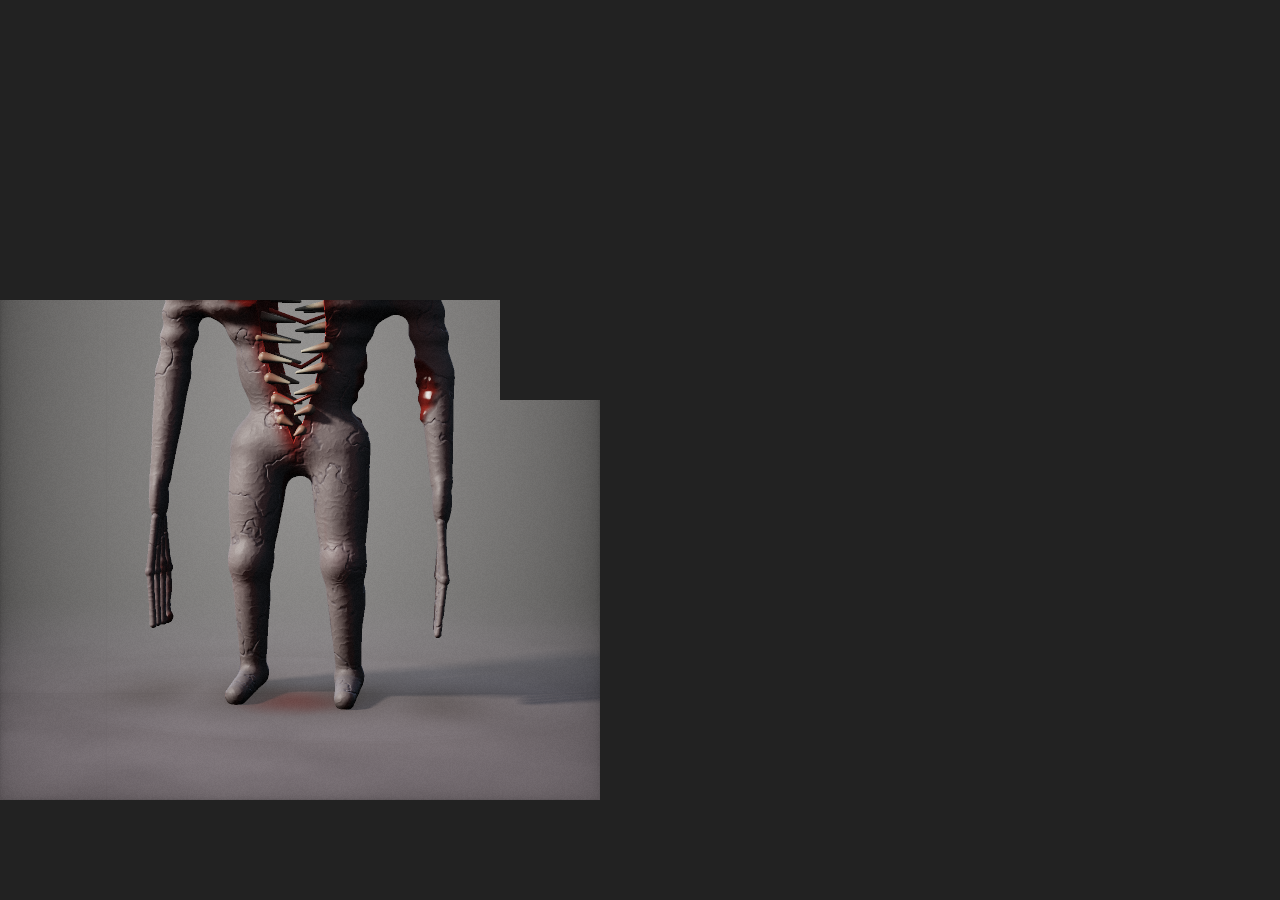
==== creatures/spalt/spalt_render.html @ 81515a53 "Add DER SPALT creature concept render Co-Authored-By: Claude Opus 5.5 <noreply@anthropic.com> Claude" ====
<!doctype html>
<html><head><meta charset="utf-8"><title>Spalt Render</title>
<style>html,body{margin:0;background:#222}canvas{display:block}</style></head>
<body><canvas id="c"></canvas>
<script id="fs" type="x-shader/x-fragment">
precision highp float;
uniform vec2 uRes;
uniform vec2 uOff;
uniform float uAA;

// ---------------- noise ----------------
float hash(vec3 p){ p=fract(p*0.3183099+0.1); p*=17.0; return fract(p.x*p.y*p.z*(p.x+p.y+p.z)); }
float noise(vec3 x){
  vec3 i=floor(x); vec3 f=fract(x); f=f*f*(3.0-2.0*f);
  return mix(mix(mix(hash(i),hash(i+vec3(1,0,0)),f.x),mix(hash(i+vec3(0,1,0)),hash(i+vec3(1,1,0)),f.x),f.y),
             mix(mix(hash(i+vec3(0,0,1)),hash(i+vec3(1,0,1)),f.x),mix(hash(i+vec3(0,1,1)),hash(i+vec3(1,1,1)),f.x),f.y),f.z);
}
float fbm(vec3 p){ float a=0.5,s=0.0; for(int i=0;i<5;i++){ s+=a*noise(p); p=p*2.03+vec3(1.7,9.2,3.1); a*=0.5;} return s; }

// ---------------- primitives ----------------
float smin(float a,float b,float k){ float h=clamp(0.5+0.5*(b-a)/k,0.0,1.0); return mix(b,a,h)-k*h*(1.0-h); }
float sdSph(vec3 p,vec3 c,float r){ return length(p-c)-r; }
float sdCap(vec3 p,vec3 a,vec3 b,float r){ vec3 pa=p-a,ba=b-a; float h=clamp(dot(pa,ba)/dot(ba,ba),0.0,1.0); return length(pa-ba*h)-r; }
float sdRC(vec3 p,vec3 a,vec3 b,float r1,float r2){
  vec3 ba=b-a; float l2=dot(ba,ba); float rr=r1-r2; float a2=l2-rr*rr; float il2=1.0/l2;
  vec3 pa=p-a; float y=dot(pa,ba); float z=y-l2;
  vec3 xv=pa*l2-ba*y; float x2=dot(xv,xv); float y2=y*y*l2; float z2=z*z*l2;
  float k=sign(rr)*rr*rr*x2;
  if(sign(z)*a2*z2>k) return sqrt(x2+z2)*il2-r2;
  if(sign(y)*a2*y2<k) return sqrt(x2+y2)*il2-r1;
  return (sqrt(x2*a2*il2)+y*rr)*il2-r1;
}
float sdEll(vec3 p,vec3 c,vec3 r){ p-=c; float k0=length(p/r); float k1=length(p/(r*r)); return k0*(k0-1.0)/k1; }

// ---------------- creature: DER SPALT ----------------
float gMat; float gFlay; float gCut;

float gapW(float y){
  float open=smoothstep(0.96,1.20,y);
  float b=0.13*smoothstep(1.0,1.62,y)*(1.0-0.72*smoothstep(1.95,2.40,y));
  return mix(-0.03,0.012+b,open);
}

float body(vec3 p){
  vec3 ps=vec3(abs(p.x),p.yz);
  float d=sdEll(p,vec3(0.0,2.31,0.06),vec3(0.175,0.24,0.19));                 // faceless head
  d=smin(d,sdRC(p,vec3(0.0,2.02,-0.03),vec3(0.0,2.20,0.03),0.10,0.085),0.06);   // neck
  d=smin(d,sdEll(p,vec3(0.0,1.78,0.0),vec3(0.46,0.27,0.23)),0.10);              // broad chest
  d=smin(d,sdSph(ps,vec3(0.45,1.88,-0.02),0.135),0.10);                          // shoulders
  d=smin(d,sdEll(p,vec3(0.0,1.98,-0.06),vec3(0.30,0.12,0.14)),0.10);            // trapezius
  d=smin(d,sdEll(p,vec3(0.0,1.45,-0.02),vec3(0.28,0.30,0.16)),0.12);             // sunken abdomen
  d=smin(d,sdEll(ps,vec3(0.21,1.76,0.13),vec3(0.18,0.12,0.10)),0.06);            // pecs
  d=smin(d,sdCap(ps,vec3(0.07,1.98,0.12),vec3(0.42,1.95,0.0),0.03),0.04);       // collarbones
  d=smin(d,sdEll(ps,vec3(0.47,1.80,0.0),vec3(0.12,0.16,0.12)),0.06);             // delts
  d=smin(d,sdEll(p,vec3(0.0,1.10,-0.02),vec3(0.27,0.16,0.16)),0.10);            // pelvis
  // legs
  d=smin(d,sdRC(ps,vec3(0.17,1.05,0.0),vec3(0.20,0.58,0.07),0.135,0.09),0.06);
  d=smin(d,sdRC(ps,vec3(0.20,0.58,0.07),vec3(0.21,0.10,-0.02),0.088,0.055),0.04);
  d=smin(d,sdSph(ps,vec3(0.20,0.60,0.11),0.07),0.04);                            // knee caps
  d=smin(d,sdEll(ps,vec3(0.21,0.42,-0.04),vec3(0.07,0.13,0.07)),0.05);           // calves
  d=smin(d,sdEll(ps,vec3(0.19,0.85,0.05),vec3(0.095,0.20,0.09)),0.05);            // quads
  d=smin(d,sdRC(ps,vec3(0.21,0.07,-0.05),vec3(0.23,0.035,0.22),0.06,0.045),0.04);
  // long arms hanging to the knees
  d=smin(d,sdRC(ps,vec3(0.49,1.86,-0.02),vec3(0.58,1.38,-0.05),0.09,0.066),0.05);
  d=smin(d,sdRC(ps,vec3(0.58,1.38,-0.05),vec3(0.61,0.94,0.04),0.078,0.048),0.03);
  d=smin(d,sdEll(ps,vec3(0.615,0.85,0.05),vec3(0.042,0.11,0.07)),0.03);
  for(int i=0;i<4;i++){ float fi=float(i)-1.5;
    vec3 a=vec3(0.615,0.76,0.05+fi*0.034);
    vec3 m=a+vec3(0.012*fi,-0.23,0.015*fi);
    vec3 b=m+vec3(-0.015-0.006*fi,-0.22,0.035);
    d=smin(d,sdCap(ps,a,m,0.019),0.006);
    d=smin(d,sdCap(ps,m,b,0.015),0.004);
    d=smin(d,sdSph(ps,m,0.022),0.006);
  }
  return d;
}

float teeth(vec3 p){
  if(abs(p.x)>0.24||p.y<1.0||p.y>2.6) return 1e3;
  float d=1e3;
  for(int i=0;i<15;i++){
    for(int s=0;s<2;s++){
      float sg=(s==0)?-1.0:1.0;
      float y=1.10+float(i)*0.088+(sg>0.0?0.044:0.0);
      float w=gapW(y);
      if(w<0.02) continue;
      float zf=0.07*(1.0-smoothstep(1.9,2.4,y))+0.05;
      float ln=0.75+0.25*fract(sin(float(i)*7.3+sg)*91.7);
      for(int r=0;r<2;r++){
        float z=(r==0)?zf:-zf*0.6;
        vec3 a=vec3(sg*(w+0.012),y,z);
        vec3 b=vec3(sg*(w-w*0.95*ln),y-0.02,z+0.015);
        d=min(d,sdRC(p,a,b,0.020,0.003));
      }
    }
  }
  return d;
}

float strands(vec3 p){
  if(abs(p.x)>0.2) return 1e3;
  float d=1e3;
  for(int i=0;i<5;i++){ float fi=float(i);
    float y=1.30+fi*0.19+0.03*sin(fi*5.0);
    float w=gapW(y)+0.01; float z=0.12-0.07*fi+0.03*sin(fi*3.0);
    vec3 a=vec3(-w,y,z), b=vec3(w,y+0.02*sin(fi*2.0),z), m=vec3(0.02*sin(fi),y-0.04-0.03*fract(fi*0.37),z);
    d=min(d,sdCap(p,a,m,0.005)); d=min(d,sdCap(p,m,b,0.005));
  }
  return d;
}

float map(vec3 p){
  float g=p.y;
  float bound=sdEll(p,vec3(0.0,1.3,0.0),vec3(0.95,1.4,0.5));
  if(bound>0.3){ gMat=4.0; return min(g,bound); }
  float dBody=body(p);
  if(dBody<0.05){
    float fl=smoothstep(0.58,0.64,fbm(p*2.2+vec3(3.0,1.0,0.0)));
    gFlay=fl;
    float skinD=0.008*fbm(p*5.0)+0.0008*abs(sin(p.y*60.0+fbm(p*6.0)*30.0));
    float veins=1.0-smoothstep(0.0,0.02,abs(fbm(p*4.0)-0.5));
    float ribs=smoothstep(0.10,0.22,abs(p.x))*smoothstep(1.40,1.52,p.y)*(1.0-smoothstep(1.66,1.74,p.y))*(0.5+0.5*sin(p.y*58.0));
    dBody+=skinD+0.0025*veins-0.010*ribs+fl*(0.004*sin(p.y*80.0+fbm(p*3.0)*10.0)-0.008);
  }
  float w=gapW(p.y);
  float cut=w-abs(p.x);
  if(cut>0.0) cut+=0.004*fbm(p*30.0);
  float dB=max(dBody,cut);
  gCut=(cut>dBody-0.004)?1.0:0.0;
  float dT=teeth(p);
  float dS=strands(p);
  float d=dB; gMat=gCut>0.5?3.0:1.0;
  if(dT<d){d=dT;gMat=2.0;}
  if(dS<d){d=dS;gMat=3.2;}
  if(g<d){d=g;gMat=4.0;}
  return d;
}

vec3 calcN(vec3 p){
  vec2 e=vec2(0.0012,0.0);
  return normalize(vec3(map(p+e.xyy)-map(p-e.xyy),map(p+e.yxy)-map(p-e.yxy),map(p+e.yyx)-map(p-e.yyx)));
}
float shadow(vec3 ro,vec3 rd,float k){
  float res=1.0,t=0.02;
  for(int i=0;i<64;i++){ float h=map(ro+rd*t); res=min(res,k*h/t); t+=clamp(h,0.015,0.25); if(res<0.002||t>6.0)break; }
  return clamp(res,0.0,1.0);
}
float ao(vec3 p,vec3 n){
  float o=0.0,s=1.0;
  for(int i=1;i<=6;i++){ float h=0.025*float(i*i); o+=(h-map(p+n*h))*s; s*=0.6; }
  return clamp(1.0-1.6*o,0.0,1.0);
}

vec3 bgCol(vec2 uv){
  float g=0.20-0.10*length(uv*vec2(1.1,0.55));
  return vec3(g*1.02,g,g*0.98);
}

vec3 render(vec2 frag){
  vec2 uv=(2.0*frag-uRes)/uRes.y;
  vec3 ro=vec3(1.15,1.40,5.9);
  vec3 ta=vec3(0.0,1.27,0.0);
  vec3 ww=normalize(ta-ro); vec3 uu=normalize(cross(ww,vec3(0,1,0))); vec3 vv=cross(uu,ww);
  vec3 rd=normalize(uv.x*uu+uv.y*vv+3.5*ww);

  float t=0.5; float m=-1.0;
  for(int i=0;i<260;i++){
    vec3 p=ro+rd*t; float h=map(p);
    if(abs(h)<0.0006*t){ m=gMat; break; }
    t+=h*0.75; if(t>14.0)break;
  }
  vec3 bg=bgCol(uv);
  if(m<0.0) return bg;
  vec3 p=ro+rd*t;
  map(p); m=gMat; float fl=gFlay;
  vec3 n=calcN(p);
  float occ=ao(p,n);

  vec3 L=normalize(vec3(-0.80,0.62,0.38));   // key: upper left front
  vec3 R=normalize(vec3(-0.3,0.4,-0.9));     // cold rim from behind
  vec3 H=normalize(L-rd);
  float dif=clamp(dot(n,L),0.0,1.0);
  float sh=shadow(p+n*0.004,L,10.0);
  float rim=pow(clamp(1.0+dot(n,rd),0.0,1.0),2.5)*clamp(dot(n,R)+0.3,0.0,1.0);
  float sky=0.5+0.5*n.y;

  vec3 alb; float spec=0.0; float rough=64.0; float sss=0.0;
  float gw=gapW(p.y); float edge=1.0-smoothstep(0.0,0.10,abs(p.x)-gw);
  if(p.y<1.0) edge=0.0;
  if(m<1.5){
    // pale blue-grey corpse skin, black veins, dried blood around the rift
    float mot=fbm(p*3.5);
    vec3 skin=mix(vec3(0.13,0.14,0.15),vec3(0.25,0.26,0.27),mot);
    float veins=1.0-smoothstep(0.0,0.02,abs(fbm(p*4.0)-0.5));
    skin=mix(skin,vec3(0.07,0.08,0.12),veins*0.35);
    skin=mix(skin,vec3(0.18,0.15,0.17),smoothstep(0.55,0.8,fbm(p*2.0+7.0))*0.6);
    float str=0.5+0.5*sin(p.y*80.0+fbm(p*3.0)*10.0);
    vec3 mus=mix(vec3(0.07,0.012,0.012),vec3(0.22,0.04,0.03),0.4*str+0.6*fbm(p*11.0));
    alb=mix(skin,mus,fl);
    // blood soaking the rift edges and dripping down the thighs
    float drip=smoothstep(0.60,0.80,noise(vec3(p.x*22.0,p.y*1.4,p.z*22.0)))*(1.0-smoothstep(0.0,0.22,abs(p.x)))*step(0.45,p.y)*(1.0-step(1.05,p.y));
    float bld=clamp(edge*0.9+drip+smoothstep(0.62,0.8,fbm(p*4.0))*edge,0.0,1.0);
    alb=mix(alb,vec3(0.13,0.012,0.01),bld);
    spec=mix(0.18,0.9,max(fl,bld)); rough=mix(24.0,90.0,max(fl,bld)); sss=0.25;
  } else if(m<2.5){
    float c=fbm(p*20.0);
    alb=mix(vec3(0.50,0.45,0.34),vec3(0.70,0.64,0.50),c);
    alb=mix(alb,vec3(0.25,0.04,0.03),smoothstep(0.08,0.0,abs(abs(p.x)-gw))*0.7); // bloody roots
    spec=0.5; rough=50.0;
  } else {
    // wet flesh of the rift walls & saliva strands
    float c=fbm(p*9.0);
    float rid=0.5+0.5*sin(p.y*120.0+fbm(p*6.0)*8.0);
    alb=mix(vec3(0.20,0.02,0.02),vec3(0.50,0.08,0.06),c*0.6+rid*0.4);
    spec=1.3; rough=120.0; sss=0.35;
    if(m>3.1){ alb=vec3(0.35,0.10,0.08); spec=1.6; }
  }
  if(m>3.9){
    alb=vec3(0.13)*(0.85+0.3*fbm(vec3(p.xz*3.0,0.0)));
    spec=0.05; rough=8.0;
    float bl=smoothstep(0.30,0.0,length(p.xz-vec2(0.0,0.12))-0.06*fbm(p*7.0));
    alb=mix(alb,vec3(0.10,0.015,0.012),clamp(bl,0.0,1.0)*0.9);
    if(bl>0.3){spec=0.7;rough=80.0;}
  }
  vec3 col=vec3(0.0);
  col+=alb*dif*sh*vec3(1.25,1.15,1.05);
  // wrap-around subsurface tint
  float wrap=clamp((dot(n,L)+0.45)/1.45,0.0,1.0);
  col+=alb*sss*wrap*vec3(1.2,0.25,0.15)*(0.4+0.6*sh);
  col+=alb*sky*occ*vec3(0.13,0.145,0.18);
  col+=alb*rim*occ*vec3(0.55,0.65,0.90)*2.2;
  float sp=pow(clamp(dot(n,H),0.0,1.0),rough)*spec*dif*sh;
  col+=sp*vec3(1.0,0.92,0.85)*(rough>60.0?2.2:0.8);
  col*=0.35+0.65*occ;

  float fog=1.0-exp(-0.012*t*t);
  if(m>3.9) col=mix(col,bg,smoothstep(4.0,9.0,t));
  return col;
}

void main(){
  vec2 fc=gl_FragCoord.xy+uOff;
  vec3 c=vec3(0.0);
  for(int j=0;j<2;j++)for(int i=0;i<2;i++){
    vec2 o=(vec2(float(i),float(j))-0.5)*0.5*uAA;
    c+=render(fc+o);
  }
  c*=0.25;
  // ACES tonemap + gamma
  c=(c*(2.51*c+0.03))/(c*(2.43*c+0.59)+0.14);
  c=pow(clamp(c,0.0,1.0),vec3(1.0/2.2));
  vec2 uv=fc/uRes; c*=0.55+0.45*pow(16.0*uv.x*uv.y*(1.0-uv.x)*(1.0-uv.y),0.2);
  c+=(hash(vec3(fc,1.0))-0.5)*0.025;
  gl_FragColor=vec4(c,1.0);
}
</script>
<script>
const W=+new URLSearchParams(location.search).get('w')||600;
const Hh=Math.round(W*4/3);
const cv=document.getElementById('c'); cv.width=W; cv.height=Hh;
const gl=cv.getContext('webgl',{preserveDrawingBuffer:true,antialias:false});
function sh(t,s){const o=gl.createShader(t);gl.shaderSource(o,s);gl.compileShader(o);if(!gl.getShaderParameter(o,gl.COMPILE_STATUS))throw new Error(gl.getShaderInfoLog(o));return o;}
const pr=gl.createProgram();
gl.attachShader(pr,sh(gl.VERTEX_SHADER,'attribute vec2 p;void main(){gl_Position=vec4(p,0,1);}'));
gl.attachShader(pr,sh(gl.FRAGMENT_SHADER,document.getElementById('fs').textContent));
gl.linkProgram(pr); if(!gl.getProgramParameter(pr,gl.LINK_STATUS))throw new Error(gl.getProgramInfoLog(pr));
gl.useProgram(pr);
const b=gl.createBuffer();gl.bindBuffer(gl.ARRAY_BUFFER,b);
gl.bufferData(gl.ARRAY_BUFFER,new Float32Array([-1,-1,1,-1,-1,1,1,1]),gl.STATIC_DRAW);
const loc=gl.getAttribLocation(pr,'p');gl.enableVertexAttribArray(loc);gl.vertexAttribPointer(loc,2,gl.FLOAT,false,0,0);
gl.uniform2f(gl.getUniformLocation(pr,'uRes'),W,Hh);
gl.uniform2f(gl.getUniformLocation(pr,'uOff'),0,0);
gl.uniform1f(gl.getUniformLocation(pr,'uAA'),1.0);
gl.enable(gl.SCISSOR_TEST);
const T=100; const tiles=[];
for(let y=0;y<Hh;y+=T)for(let x=0;x<W;x+=T)tiles.push([x,y]);
let k=0;
function step(){
  if(k>=tiles.length){window.DONE=true;return;}
  const [x,y]=tiles[k++]; gl.scissor(x,y,T,T); gl.drawArrays(gl.TRIANGLE_STRIP,0,4); gl.finish();
  setTimeout(step,0);
}
step();
</script></body></html>
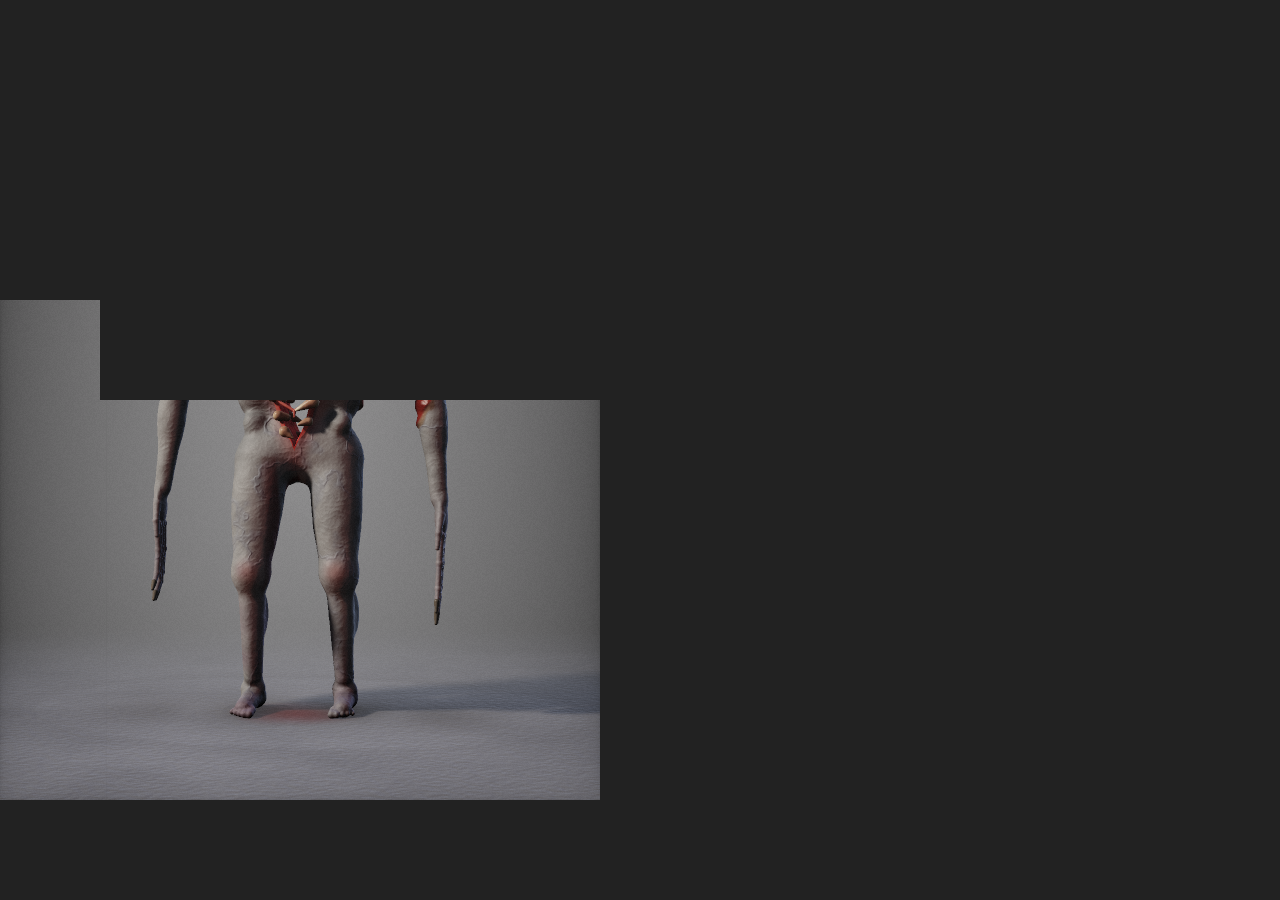
==== commit bbdf22a0: "Spalt: more realistic anatomy, pose and skin shading (v2) Co-Authored-By: Claude Opus 5.5 <noreply@a" ====
--- a/creatures/spalt/spalt_render.html
+++ b/creatures/spalt/spalt_render.html
@@ -32,104 +32,196 @@
 }
 float sdEll(vec3 p,vec3 c,vec3 r){ p-=c; float k0=length(p/r); float k1=length(p/(r*r)); return k0*(k0-1.0)/k1; }
 
+float smax(float a,float b,float k){ return -smin(-a,-b,k); }
+vec3 rotZ(vec3 p,float a){ float c=cos(a),s=sin(a); return vec3(c*p.x-s*p.y,s*p.x+c*p.y,p.z); }
+vec3 rotX(vec3 p,float a){ float c=cos(a),s=sin(a); return vec3(p.x,c*p.y-s*p.z,s*p.y+c*p.z); }
+vec3 rotY(vec3 p,float a){ float c=cos(a),s=sin(a); return vec3(c*p.x+s*p.z,p.y,-s*p.x+c*p.z); }
+
 // ---------------- creature: DER SPALT ----------------
-float gMat; float gFlay; float gCut;
+float gMat; float gFlay; vec3 gQ;
+
+vec3 pose(vec3 p){
+  // slight torso twist + head tilted to the side and forward
+  vec3 q=p;
+  q=rotY(q,0.10*smoothstep(1.0,2.0,q.y));
+  float k=smoothstep(1.95,2.18,q.y);
+  vec3 piv=vec3(0.0,2.0,0.0);
+  q=piv+rotX(rotZ(q-piv,0.20*k),-0.16*k);
+  return q;
+}
 
 float gapW(float y){
   float open=smoothstep(0.96,1.20,y);
-  float b=0.13*smoothstep(1.0,1.62,y)*(1.0-0.72*smoothstep(1.95,2.40,y));
+  float b=0.13*smoothstep(1.0,1.62,y)*(1.0-0.66*smoothstep(1.76,2.06,y));
   return mix(-0.03,0.012+b,open);
 }
 
-float body(vec3 p){
-  vec3 ps=vec3(abs(p.x),p.yz);
-  float d=sdEll(p,vec3(0.0,2.31,0.06),vec3(0.175,0.24,0.19));                 // faceless head
-  d=smin(d,sdRC(p,vec3(0.0,2.02,-0.03),vec3(0.0,2.20,0.03),0.10,0.085),0.06);   // neck
-  d=smin(d,sdEll(p,vec3(0.0,1.78,0.0),vec3(0.46,0.27,0.23)),0.10);              // broad chest
-  d=smin(d,sdSph(ps,vec3(0.45,1.88,-0.02),0.135),0.10);                          // shoulders
-  d=smin(d,sdEll(p,vec3(0.0,1.98,-0.06),vec3(0.30,0.12,0.14)),0.10);            // trapezius
-  d=smin(d,sdEll(p,vec3(0.0,1.45,-0.02),vec3(0.28,0.30,0.16)),0.12);             // sunken abdomen
-  d=smin(d,sdEll(ps,vec3(0.21,1.76,0.13),vec3(0.18,0.12,0.10)),0.06);            // pecs
-  d=smin(d,sdCap(ps,vec3(0.07,1.98,0.12),vec3(0.42,1.95,0.0),0.03),0.04);       // collarbones
-  d=smin(d,sdEll(ps,vec3(0.47,1.80,0.0),vec3(0.12,0.16,0.12)),0.06);             // delts
-  d=smin(d,sdEll(p,vec3(0.0,1.10,-0.02),vec3(0.27,0.16,0.16)),0.10);            // pelvis
-  // legs
-  d=smin(d,sdRC(ps,vec3(0.17,1.05,0.0),vec3(0.20,0.58,0.07),0.135,0.09),0.06);
-  d=smin(d,sdRC(ps,vec3(0.20,0.58,0.07),vec3(0.21,0.10,-0.02),0.088,0.055),0.04);
-  d=smin(d,sdSph(ps,vec3(0.20,0.60,0.11),0.07),0.04);                            // knee caps
-  d=smin(d,sdEll(ps,vec3(0.21,0.42,-0.04),vec3(0.07,0.13,0.07)),0.05);           // calves
-  d=smin(d,sdEll(ps,vec3(0.19,0.85,0.05),vec3(0.095,0.20,0.09)),0.05);            // quads
-  d=smin(d,sdRC(ps,vec3(0.21,0.07,-0.05),vec3(0.23,0.035,0.22),0.06,0.045),0.04);
-  // long arms hanging to the knees
-  d=smin(d,sdRC(ps,vec3(0.49,1.86,-0.02),vec3(0.58,1.38,-0.05),0.09,0.066),0.05);
-  d=smin(d,sdRC(ps,vec3(0.58,1.38,-0.05),vec3(0.61,0.94,0.04),0.078,0.048),0.03);
-  d=smin(d,sdEll(ps,vec3(0.615,0.85,0.05),vec3(0.042,0.11,0.07)),0.03);
-  for(int i=0;i<4;i++){ float fi=float(i)-1.5;
-    vec3 a=vec3(0.615,0.76,0.05+fi*0.034);
-    vec3 m=a+vec3(0.012*fi,-0.23,0.015*fi);
-    vec3 b=m+vec3(-0.015-0.006*fi,-0.22,0.035);
-    d=smin(d,sdCap(ps,a,m,0.019),0.006);
-    d=smin(d,sdCap(ps,m,b,0.015),0.004);
-    d=smin(d,sdSph(ps,m,0.022),0.006);
-  }
-  return d;
-}
-
-float teeth(vec3 p){
-  if(abs(p.x)>0.24||p.y<1.0||p.y>2.6) return 1e3;
+float head(vec3 q){
+  vec3 ps=vec3(abs(q.x),q.yz);
+  float d=sdEll(q,vec3(0.0,2.30,0.05),vec3(0.160,0.215,0.180));
+  d=smin(d,sdEll(q,vec3(0.0,2.37,-0.02),vec3(0.168,0.185,0.178)),0.05);       // cranium
+  d=smin(d,sdEll(q,vec3(0.0,2.15,0.08),vec3(0.095,0.075,0.085)),0.06);        // narrow jaw
+  d=smin(d,sdEll(ps,vec3(0.115,2.25,0.13),vec3(0.045,0.028,0.04)),0.03);      // cheekbones
+  d=smin(d,sdEll(ps,vec3(0.095,2.36,0.20),vec3(0.06,0.022,0.03)),0.03);       // brow
+  d=smax(d,-sdSph(ps,vec3(0.10,2.31,0.235),0.045),0.025);                      // skinned-over sockets
+  d=smax(d,-sdEll(ps,vec3(0.16,2.33,0.06),vec3(0.03,0.05,0.05)),0.03);        // temples
+  // neck
+  d=smin(d,sdRC(q,vec3(0.0,1.97,-0.03),vec3(0.0,2.17,0.02),0.125,0.105),0.05);
+  d=smin(d,sdCap(ps,vec3(0.075,2.19,0.02),vec3(0.025,1.99,0.11),0.022),0.025); // SCM
+  return d;
+}
+
+float torso(vec3 q){
+  vec3 ps=vec3(abs(q.x),q.yz);
+  float d=sdEll(q,vec3(0.0,1.74,0.0),vec3(0.36,0.30,0.20));                    // ribcage
+  d=smin(d,sdEll(q,vec3(0.0,1.98,-0.07),vec3(0.28,0.10,0.12)),0.08);          // trapezius
+  d=smin(d,sdEll(ps,vec3(0.17,1.80,0.12),vec3(0.15,0.095,0.075)),0.05);       // pecs
+  d=smin(d,sdEll(ps,vec3(0.26,1.62,-0.05),vec3(0.10,0.20,0.10)),0.06);        // lats
+  d=smin(d,sdEll(ps,vec3(0.19,1.82,-0.16),vec3(0.12,0.12,0.045)),0.04);       // scapulae
+  d=smin(d,sdEll(ps,vec3(0.44,1.84,0.0),vec3(0.105,0.125,0.105)),0.05);       // delts
+  d=smin(d,sdSph(ps,vec3(0.42,1.92,0.0),0.055),0.04);                          // acromion
+  d=smin(d,sdCap(ps,vec3(0.04,1.97,0.11),vec3(0.40,1.94,0.02),0.022),0.03);   // collarbones
+  d=smin(d,sdEll(q,vec3(0.0,1.43,0.0),vec3(0.22,0.25,0.14)),0.10);            // sunken belly
+  d=smin(d,sdEll(ps,vec3(0.19,1.36,0.0),vec3(0.085,0.14,0.11)),0.06);         // obliques
+  d=smin(d,sdEll(q,vec3(0.0,1.10,-0.02),vec3(0.24,0.15,0.15)),0.09);          // pelvis
+  d=smin(d,sdSph(ps,vec3(0.185,1.20,0.07),0.045),0.04);                        // iliac crest
+  d=smin(d,sdEll(ps,vec3(0.11,1.05,-0.10),vec3(0.115,0.12,0.10)),0.05);       // glutes
+  return d;
+}
+
+float legs(vec3 q){
+  float sd=q.x>0.0?1.0:-1.0;
+  vec3 ps=vec3(abs(q.x),q.yz);
+  if(sd<0.0) ps.z-=0.05;                                                      // contrapposto
+  float d=sdRC(ps,vec3(0.15,1.04,0.0),vec3(0.18,0.58,0.10),0.12,0.075);
+  d=smin(d,sdEll(ps,vec3(0.17,0.84,0.06),vec3(0.085,0.20,0.085)),0.05);       // quads
+  d=smin(d,sdEll(ps,vec3(0.17,0.86,-0.04),vec3(0.08,0.18,0.07)),0.05);        // hamstrings
+  d=smin(d,sdSph(ps,vec3(0.18,0.58,0.09),0.068),0.04);                         // knee joint
+  d=smin(d,sdEll(ps,vec3(0.18,0.60,0.15),vec3(0.045,0.05,0.03)),0.02);        // kneecap
+  d=smin(d,sdRC(ps,vec3(0.18,0.58,0.08),vec3(0.19,0.10,0.0),0.062,0.038),0.04);
+  d=smin(d,sdEll(ps,vec3(0.19,0.40,-0.03),vec3(0.058,0.13,0.062)),0.04);      // calf
+  d=smin(d,sdCap(ps,vec3(0.18,0.54,0.09),vec3(0.19,0.14,0.035),0.02),0.02);   // tibia ridge
+  d=smin(d,sdSph(ps,vec3(0.215,0.09,0.0),0.027),0.02);                         // ankle bones
+  d=smin(d,sdSph(ps,vec3(0.165,0.095,0.0),0.025),0.02);
+  d=smin(d,sdSph(ps,vec3(0.19,0.045,-0.045),0.045),0.03);                      // heel
+  d=smin(d,sdRC(ps,vec3(0.19,0.06,-0.02),vec3(0.20,0.03,0.15),0.045,0.035),0.03);
+  for(int i=0;i<5;i++){ float fi=float(i);
+    vec3 t0=vec3(0.165+fi*0.017,0.026,0.15-abs(fi-1.0)*0.008);
+    d=smin(d,sdCap(ps,t0,t0+vec3(0.003*fi,-0.008,0.055-fi*0.007),0.016-fi*0.0015),0.01);
+  }
+  return d;
+}
+
+float arms(vec3 q, out float nails){
+  float sd=q.x>0.0?1.0:-1.0;
+  vec3 ps=vec3(abs(q.x),q.yz);
+  if(sd>0.0) ps+=vec3(0.0,0.04,-0.01);                                         // dropped shoulder
+  float d=sdRC(ps,vec3(0.47,1.84,-0.01),vec3(0.55,1.38,-0.05),0.07,0.05);
+  d=smin(d,sdEll(ps,vec3(0.52,1.60,0.02),vec3(0.055,0.13,0.055)),0.04);       // biceps
+  d=smin(d,sdEll(ps,vec3(0.53,1.62,-0.06),vec3(0.055,0.15,0.05)),0.04);       // triceps
+  d=smin(d,sdSph(ps,vec3(0.555,1.37,-0.08),0.033),0.03);                       // elbow
+  d=smin(d,sdRC(ps,vec3(0.55,1.37,-0.04),vec3(0.59,0.93,0.03),0.060,0.036),0.04);
+  d=smin(d,sdEll(ps,vec3(0.57,1.24,0.0),vec3(0.05,0.12,0.048)),0.04);         // forearm mass
+  d=smin(d,sdSph(ps,vec3(0.60,0.93,0.0),0.024),0.02);                          // wrist bone
+  d=smin(d,sdEll(ps,vec3(0.60,0.85,0.04),vec3(0.028,0.085,0.058)),0.03);      // palm
+  nails=1e3;
+  float curl=sd<0.0?0.55:0.15;
+  for(int i=0;i<4;i++){ float fi=float(i);
+    vec3 a=vec3(0.60,0.775,0.0+fi*0.027);
+    float ln=(i==0||i==3)?0.85:1.0;
+    vec3 dir=normalize(vec3(-0.05,-1.0,0.05));
+    vec3 m1=a+dir*0.13*ln;
+    vec3 dir2=normalize(dir+vec3(0.0,0.0,curl*0.6));
+    vec3 m2=m1+dir2*0.12*ln;
+    vec3 dir3=normalize(dir2+vec3(0.0,curl*0.4,curl));
+    vec3 tp=m2+dir3*0.085*ln;
+    d=smin(d,sdSph(ps,a,0.018),0.008);                                         // knuckle
+    d=smin(d,sdRC(ps,a,m1,0.016,0.0135),0.006);
+    d=smin(d,sdSph(ps,m1,0.016),0.005);
+    d=smin(d,sdRC(ps,m1,m2,0.0135,0.012),0.005);
+    d=smin(d,sdSph(ps,m2,0.0135),0.004);
+    d=smin(d,sdRC(ps,m2,tp,0.012,0.009),0.004);
+    nails=min(nails,sdRC(ps,tp-dir3*0.02+vec3(0.0,0.0,0.004),tp+dir3*0.022,0.009,0.004));
+  }
+  vec3 t0=vec3(0.60,0.86,0.09), t1=vec3(0.595,0.79,0.12), t2=vec3(0.59,0.73,0.125);
+  d=smin(d,sdRC(ps,t0,t1,0.017,0.014),0.01);
+  d=smin(d,sdRC(ps,t1,t2,0.014,0.011),0.005);
+  return d;
+}
+
+float teeth(vec3 q){
+  if(abs(q.x)>0.24||q.y<1.0||q.y>2.47) return 1e3;
   float d=1e3;
-  for(int i=0;i<15;i++){
+  for(int i=0;i<17;i++){
     for(int s=0;s<2;s++){
       float sg=(s==0)?-1.0:1.0;
-      float y=1.10+float(i)*0.088+(sg>0.0?0.044:0.0);
+      float fi=float(i)+(sg>0.0?0.5:0.0);
+      float y=1.08+fi*0.080;
       float w=gapW(y);
       if(w<0.02) continue;
-      float zf=0.07*(1.0-smoothstep(1.9,2.4,y))+0.05;
-      float ln=0.75+0.25*fract(sin(float(i)*7.3+sg)*91.7);
+      if(abs(q.y-y)>0.12) continue;
+      float zf=0.075*(1.0-smoothstep(1.9,2.4,y))+0.045;
       for(int r=0;r<2;r++){
-        float z=(r==0)?zf:-zf*0.6;
-        vec3 a=vec3(sg*(w+0.012),y,z);
-        vec3 b=vec3(sg*(w-w*0.95*ln),y-0.02,z+0.015);
-        d=min(d,sdRC(p,a,b,0.020,0.003));
+        float h1=fract(sin(fi*7.31+sg*3.7+float(r)*1.9)*917.7);
+        float h2=fract(sin(fi*3.17+sg*1.3+float(r)*5.1)*331.3);
+        float z=(r==0)?zf:-zf*0.55;
+        float ln=(h1<0.18)?0.35:(0.55+0.45*h2);                                // some broken
+        float rad=0.016+0.008*h2;
+        vec3 a=vec3(sg*(w+0.014),y+(h1-0.5)*0.02,z+(h2-0.5)*0.02);
+        vec3 b=vec3(sg*(w-w*0.95*ln),y-0.03*(h2-0.3)-0.015,z+(h1-0.5)*0.05);
+        d=min(d,sdRC(q,a,b,rad,(h1<0.18)?rad*0.7:0.0025));
       }
     }
   }
   return d;
 }
 
-float strands(vec3 p){
-  if(abs(p.x)>0.2) return 1e3;
+float strands(vec3 q){
+  if(abs(q.x)>0.2) return 1e3;
   float d=1e3;
-  for(int i=0;i<5;i++){ float fi=float(i);
+  for(int i=0;i<4;i++){ float fi=float(i);
     float y=1.30+fi*0.19+0.03*sin(fi*5.0);
-    float w=gapW(y)+0.01; float z=0.12-0.07*fi+0.03*sin(fi*3.0);
-    vec3 a=vec3(-w,y,z), b=vec3(w,y+0.02*sin(fi*2.0),z), m=vec3(0.02*sin(fi),y-0.04-0.03*fract(fi*0.37),z);
-    d=min(d,sdCap(p,a,m,0.005)); d=min(d,sdCap(p,m,b,0.005));
+    float w=gapW(y)+0.01; float z=0.12-0.055*fi+0.03*sin(fi*3.0);
+    vec3 a=vec3(-w,y,z), b=vec3(w,y+0.02*sin(fi*2.0),z),
+         m=vec3(0.02*sin(fi),y-0.05-0.04*fract(fi*0.37),z);
+    float r=0.0035+0.002*fract(fi*0.71);
+    d=min(d,sdCap(q,a,m,r)); d=min(d,sdCap(q,m,b,r));
+    d=min(d,sdRC(q,m,m+vec3(0.0,-0.025-0.03*fract(fi*0.53),0.0),r*1.3,0.001)); // drip
   }
   return d;
 }
 
 float map(vec3 p){
   float g=p.y;
-  float bound=sdEll(p,vec3(0.0,1.3,0.0),vec3(0.95,1.4,0.5));
+  float bound=sdEll(p,vec3(0.0,1.3,0.0),vec3(0.95,1.45,0.55));
   if(bound>0.3){ gMat=4.0; return min(g,bound); }
-  float dBody=body(p);
+  vec3 q=pose(p); gQ=q;
+  float dBody=torso(q);
+  if(q.y>1.9) dBody=smin(dBody,head(q),0.05);
+  if(q.y<1.25) dBody=smin(dBody,legs(q),0.06);
+  float dNail=1e3;
+  if(abs(q.x)>0.30) dBody=smin(dBody,arms(q,dNail),0.05);
+  float w=gapW(q.y);
+  float rim=smoothstep(0.035,0.0,abs(abs(q.x)-w))*smoothstep(1.05,1.25,q.y);
   if(dBody<0.05){
-    float fl=smoothstep(0.58,0.64,fbm(p*2.2+vec3(3.0,1.0,0.0)));
+    float fl=smoothstep(0.60,0.66,fbm(q*2.2+vec3(3.0,1.0,0.0)));
     gFlay=fl;
-    float skinD=0.008*fbm(p*5.0)+0.0008*abs(sin(p.y*60.0+fbm(p*6.0)*30.0));
-    float veins=1.0-smoothstep(0.0,0.02,abs(fbm(p*4.0)-0.5));
-    float ribs=smoothstep(0.10,0.22,abs(p.x))*smoothstep(1.40,1.52,p.y)*(1.0-smoothstep(1.66,1.74,p.y))*(0.5+0.5*sin(p.y*58.0));
-    dBody+=skinD+0.0025*veins-0.010*ribs+fl*(0.004*sin(p.y*80.0+fbm(p*3.0)*10.0)-0.008);
-  }
-  float w=gapW(p.y);
-  float cut=w-abs(p.x);
-  if(cut>0.0) cut+=0.004*fbm(p*30.0);
+    float skinD=0.006*fbm(q*5.0)+0.0006*abs(sin(q.y*70.0+fbm(q*6.0)*30.0));
+    float veins=1.0-smoothstep(0.0,0.018,abs(fbm(q*4.0)-0.5));
+    float ax=abs(q.x);
+    float ribs=smoothstep(0.12,0.22,ax)*(1.0-smoothstep(0.36,0.40,ax))*smoothstep(1.46,1.54,q.y)*(1.0-smoothstep(1.70,1.76,q.y))
+               *smoothstep(-0.08,0.04,q.z)*(0.5+0.5*sin(q.y*52.0-ax*9.0));
+    dBody+=skinD-0.0012*veins-0.011*ribs+fl*(0.004*sin(q.y*80.0+fbm(q*3.0)*10.0)-0.008);
+    dBody-=0.012*rim;                                                          // swollen lips of the rift
+  }
+  float cut=w-abs(q.x);
+  if(cut>-0.01) cut+=0.004*fbm(q*30.0);
   float dB=max(dBody,cut);
-  gCut=(cut>dBody-0.004)?1.0:0.0;
-  float dT=teeth(p);
-  float dS=strands(p);
-  float d=dB; gMat=gCut>0.5?3.0:1.0;
+  float isCut=(cut>dBody-0.004)?1.0:0.0;
+  float dT=teeth(q);
+  float dS=strands(q);
+  float d=dB; gMat=isCut>0.5?3.0:(rim>0.35?3.5:1.0);
+  if(dNail<d){d=dNail;gMat=2.6;}
   if(dT<d){d=dT;gMat=2.0;}
   if(dS<d){d=dS;gMat=3.2;}
   if(g<d){d=g;gMat=4.0;}
@@ -137,103 +229,136 @@
 }
 
 vec3 calcN(vec3 p){
-  vec2 e=vec2(0.0012,0.0);
+  vec2 e=vec2(0.0009,0.0);
   return normalize(vec3(map(p+e.xyy)-map(p-e.xyy),map(p+e.yxy)-map(p-e.yxy),map(p+e.yyx)-map(p-e.yyx)));
 }
 float shadow(vec3 ro,vec3 rd,float k){
-  float res=1.0,t=0.02;
-  for(int i=0;i<64;i++){ float h=map(ro+rd*t); res=min(res,k*h/t); t+=clamp(h,0.015,0.25); if(res<0.002||t>6.0)break; }
-  return clamp(res,0.0,1.0);
+  float res=1.0,t=0.015;
+  for(int i=0;i<80;i++){ float h=map(ro+rd*t); res=min(res,k*h/t); t+=clamp(h,0.008,0.2); if(res<0.002||t>6.0)break; }
+  res=clamp(res,0.0,1.0); return res*res*(3.0-2.0*res);
 }
 float ao(vec3 p,vec3 n){
   float o=0.0,s=1.0;
-  for(int i=1;i<=6;i++){ float h=0.025*float(i*i); o+=(h-map(p+n*h))*s; s*=0.6; }
-  return clamp(1.0-1.6*o,0.0,1.0);
+  for(int i=1;i<=6;i++){ float h=0.02*float(i*i); o+=(h-map(p+n*h))*s; s*=0.62; }
+  return clamp(1.0-1.7*o,0.0,1.0);
+}
+vec3 bump(vec3 p,vec3 n,float f,float amt){
+  float e=0.5/f;
+  vec3 g=vec3(noise((p+vec3(e,0,0))*f)-noise((p-vec3(e,0,0))*f),
+              noise((p+vec3(0,e,0))*f)-noise((p-vec3(0,e,0))*f),
+              noise((p+vec3(0,0,e))*f)-noise((p-vec3(0,0,e))*f));
+  g-=n*dot(g,n);
+  return normalize(n-amt*g);
 }
 
 vec3 bgCol(vec2 uv){
-  float g=0.20-0.10*length(uv*vec2(1.1,0.55));
-  return vec3(g*1.02,g,g*0.98);
+  float g=0.19-0.10*length(uv*vec2(1.1,0.55));
+  return vec3(g*1.0,g*0.99,g*1.0);
 }
 
 vec3 render(vec2 frag){
   vec2 uv=(2.0*frag-uRes)/uRes.y;
-  vec3 ro=vec3(1.15,1.40,5.9);
-  vec3 ta=vec3(0.0,1.27,0.0);
+  vec3 ro=vec3(1.05,1.05,5.75);
+  vec3 ta=vec3(0.0,1.30,0.0);
   vec3 ww=normalize(ta-ro); vec3 uu=normalize(cross(ww,vec3(0,1,0))); vec3 vv=cross(uu,ww);
-  vec3 rd=normalize(uv.x*uu+uv.y*vv+3.5*ww);
+  vec3 rd=normalize(uv.x*uu+uv.y*vv+3.45*ww);
 
   float t=0.5; float m=-1.0;
-  for(int i=0;i<260;i++){
+  for(int i=0;i<300;i++){
     vec3 p=ro+rd*t; float h=map(p);
-    if(abs(h)<0.0006*t){ m=gMat; break; }
-    t+=h*0.75; if(t>14.0)break;
+    if(abs(h)<0.0005*t){ m=gMat; break; }
+    t+=h*0.7; if(t>14.0)break;
   }
   vec3 bg=bgCol(uv);
   if(m<0.0) return bg;
   vec3 p=ro+rd*t;
-  map(p); m=gMat; float fl=gFlay;
+  map(p); m=gMat; float fl=gFlay; vec3 q=gQ;
   vec3 n=calcN(p);
   float occ=ao(p,n);
 
-  vec3 L=normalize(vec3(-0.80,0.62,0.38));   // key: upper left front
-  vec3 R=normalize(vec3(-0.3,0.4,-0.9));     // cold rim from behind
-  vec3 H=normalize(L-rd);
-  float dif=clamp(dot(n,L),0.0,1.0);
-  float sh=shadow(p+n*0.004,L,10.0);
-  float rim=pow(clamp(1.0+dot(n,rd),0.0,1.0),2.5)*clamp(dot(n,R)+0.3,0.0,1.0);
-  float sky=0.5+0.5*n.y;
-
-  vec3 alb; float spec=0.0; float rough=64.0; float sss=0.0;
-  float gw=gapW(p.y); float edge=1.0-smoothstep(0.0,0.10,abs(p.x)-gw);
-  if(p.y<1.0) edge=0.0;
+  vec3 alb; float spec=0.04; float gloss=40.0; float sss=0.0;
+  float gw=gapW(q.y); float edge=1.0-smoothstep(0.0,0.09,abs(q.x)-gw);
+  if(q.y<1.0) edge=0.0;
   if(m<1.5){
-    // pale blue-grey corpse skin, black veins, dried blood around the rift
-    float mot=fbm(p*3.5);
-    vec3 skin=mix(vec3(0.13,0.14,0.15),vec3(0.25,0.26,0.27),mot);
-    float veins=1.0-smoothstep(0.0,0.02,abs(fbm(p*4.0)-0.5));
-    skin=mix(skin,vec3(0.07,0.08,0.12),veins*0.35);
-    skin=mix(skin,vec3(0.18,0.15,0.17),smoothstep(0.55,0.8,fbm(p*2.0+7.0))*0.6);
-    float str=0.5+0.5*sin(p.y*80.0+fbm(p*3.0)*10.0);
-    vec3 mus=mix(vec3(0.07,0.012,0.012),vec3(0.22,0.04,0.03),0.4*str+0.6*fbm(p*11.0));
+    n=bump(p,n,140.0,0.10);                                                    // pores
+    n=bump(p,n,35.0,0.12);                                                     // fine wrinkles
+    float mot=fbm(q*3.5);
+    vec3 skin=mix(vec3(0.145,0.150,0.155),vec3(0.285,0.285,0.28),mot);         // pale, slightly yellow-grey
+    float veins=1.0-smoothstep(0.0,0.045,abs(fbm(q*4.0)-0.5));
+    skin=mix(skin,vec3(0.12,0.14,0.20),veins*0.22);
+    // livor mortis: purple pooling in lower legs and hands
+    float livor=(1.0-smoothstep(0.15,0.75,q.y))*smoothstep(0.35,0.7,fbm(q*3.0+4.0));
+    livor+=smoothstep(1.0,0.75,q.y)*step(0.5,abs(q.x))*0.4;
+    skin=mix(skin,vec3(0.16,0.10,0.14),clamp(livor,0.0,1.0)*0.6);
+    // redness at joints / knuckles
+    float jnt=smoothstep(0.08,0.0,length(vec2(abs(q.x)-0.18,q.y-0.59)))+smoothstep(0.05,0.0,length(vec2(abs(q.x)-0.555,q.y-1.37)));
+    skin=mix(skin,vec3(0.26,0.12,0.11),clamp(jnt,0.0,1.0)*0.5);
+    // grime
+    skin*=0.80+0.25*fbm(q*22.0);
+    float str=0.5+0.5*sin(q.y*80.0+fbm(q*3.0)*10.0);
+    vec3 mus=mix(vec3(0.06,0.010,0.010),vec3(0.22,0.04,0.03),0.4*str+0.6*fbm(q*11.0));
+    float tear=smoothstep(0.0,0.3,fl)*(1.0-smoothstep(0.55,1.0,fl));
     alb=mix(skin,mus,fl);
-    // blood soaking the rift edges and dripping down the thighs
-    float drip=smoothstep(0.60,0.80,noise(vec3(p.x*22.0,p.y*1.4,p.z*22.0)))*(1.0-smoothstep(0.0,0.22,abs(p.x)))*step(0.45,p.y)*(1.0-step(1.05,p.y));
-    float bld=clamp(edge*0.9+drip+smoothstep(0.62,0.8,fbm(p*4.0))*edge,0.0,1.0);
-    alb=mix(alb,vec3(0.13,0.012,0.01),bld);
-    spec=mix(0.18,0.9,max(fl,bld)); rough=mix(24.0,90.0,max(fl,bld)); sss=0.25;
-  } else if(m<2.5){
-    float c=fbm(p*20.0);
-    alb=mix(vec3(0.50,0.45,0.34),vec3(0.70,0.64,0.50),c);
-    alb=mix(alb,vec3(0.25,0.04,0.03),smoothstep(0.08,0.0,abs(abs(p.x)-gw))*0.7); // bloody roots
-    spec=0.5; rough=50.0;
+    alb=mix(alb,vec3(0.22,0.17,0.10),tear*0.45);                               // fat layer at torn edges
+    // inflamed edges + blood trails
+    float drip=smoothstep(0.62,0.82,noise(vec3(q.x*24.0,q.y*1.3,q.z*24.0)))*(1.0-smoothstep(0.0,0.2,abs(q.x)))*step(0.40,q.y)*(1.0-step(1.06,q.y));
+    alb=mix(alb,vec3(0.22,0.05,0.045),edge*0.45);
+    float bld=clamp(edge*smoothstep(0.45,0.7,fbm(q*6.0))+drip,0.0,1.0);
+    alb=mix(alb,vec3(0.11,0.01,0.008),bld*0.9);
+    spec=mix(0.035,0.06,max(fl,bld)); gloss=mix(28.0,120.0,max(fl,bld)); sss=mix(0.55,0.3,fl);
+  } else if(m<2.3){
+    n=bump(p,n,90.0,0.15);
+    float c=fbm(q*22.0);
+    alb=mix(vec3(0.42,0.36,0.24),vec3(0.66,0.60,0.45),c);                      // yellowed teeth
+    float root=smoothstep(0.05,0.0,abs(abs(q.x)-gw)-0.01);
+    alb=mix(alb,vec3(0.20,0.06,0.04),root*0.75);
+    alb*=0.85+0.25*noise(q*300.0);
+    spec=0.06; gloss=90.0; sss=0.2;
+  } else if(m<2.8){
+    alb=vec3(0.10,0.085,0.07); spec=0.05; gloss=80.0;                          // cracked dark nails
   } else {
-    // wet flesh of the rift walls & saliva strands
-    float c=fbm(p*9.0);
-    float rid=0.5+0.5*sin(p.y*120.0+fbm(p*6.0)*8.0);
-    alb=mix(vec3(0.20,0.02,0.02),vec3(0.50,0.08,0.06),c*0.6+rid*0.4);
-    spec=1.3; rough=120.0; sss=0.35;
-    if(m>3.1){ alb=vec3(0.35,0.10,0.08); spec=1.6; }
+    // rift flesh, gums, saliva
+    n=bump(p,n,60.0,0.18);
+    float c=fbm(q*9.0);
+    float rid=0.5+0.5*sin(q.y*120.0+fbm(q*6.0)*8.0);
+    alb=mix(vec3(0.16,0.015,0.015),vec3(0.45,0.07,0.055),c*0.6+rid*0.4);
+    if(m>3.4){ alb=mix(vec3(0.22,0.06,0.05),vec3(0.34,0.10,0.09),c); }        // swollen gums
+    if(m>3.1&&m<3.4){ alb=vec3(0.35,0.12,0.10); }
+    spec=0.08; gloss=160.0; sss=0.8;
   }
   if(m>3.9){
     alb=vec3(0.13)*(0.85+0.3*fbm(vec3(p.xz*3.0,0.0)));
-    spec=0.05; rough=8.0;
-    float bl=smoothstep(0.30,0.0,length(p.xz-vec2(0.0,0.12))-0.06*fbm(p*7.0));
-    alb=mix(alb,vec3(0.10,0.015,0.012),clamp(bl,0.0,1.0)*0.9);
-    if(bl>0.3){spec=0.7;rough=80.0;}
-  }
+    spec=0.02; gloss=8.0;
+    float bl=smoothstep(0.28,0.0,length(p.xz-vec2(0.0,0.10))-0.07*fbm(p*7.0));
+    alb=mix(alb,vec3(0.09,0.012,0.010),clamp(bl,0.0,1.0)*0.92);
+    if(bl>0.3){spec=0.06;gloss=150.0;}
+  }
+
+  vec3 L=normalize(vec3(-0.80,0.62,0.40));   // soft key: upper left front
+  vec3 R=normalize(vec3(0.35,0.45,-0.85));   // cold back light
+  vec3 H=normalize(L-rd);
+  float ndl=dot(n,L);
+  float dif=clamp(ndl,0.0,1.0);
+  float sh=shadow(p+n*0.003,L,7.0);
+  float fre=pow(1.0-clamp(dot(n,-rd),0.0,1.0),5.0);
+  float rimT=pow(clamp(1.0+dot(n,rd),0.0,1.0),2.0)*clamp(dot(n,R)+0.25,0.0,1.0);
+  float sky=0.5+0.5*n.y;
+  float bounce=clamp(0.5-0.5*n.y,0.0,1.0);
+
   vec3 col=vec3(0.0);
-  col+=alb*dif*sh*vec3(1.25,1.15,1.05);
-  // wrap-around subsurface tint
-  float wrap=clamp((dot(n,L)+0.45)/1.45,0.0,1.0);
-  col+=alb*sss*wrap*vec3(1.2,0.25,0.15)*(0.4+0.6*sh);
-  col+=alb*sky*occ*vec3(0.13,0.145,0.18);
-  col+=alb*rim*occ*vec3(0.55,0.65,0.90)*2.2;
-  float sp=pow(clamp(dot(n,H),0.0,1.0),rough)*spec*dif*sh;
-  col+=sp*vec3(1.0,0.92,0.85)*(rough>60.0?2.2:0.8);
-  col*=0.35+0.65*occ;
-
-  float fog=1.0-exp(-0.012*t*t);
+  vec3 keyC=vec3(1.30,1.20,1.08);
+  col+=alb*dif*sh*keyC;
+  // subsurface: light bleeding into the shadow terminator, reddened
+  float wrap=clamp((ndl+0.5)/1.5,0.0,1.0)-dif;
+  col+=alb*sss*max(wrap,0.0)*vec3(1.1,0.45,0.35)*(0.35+0.65*sh);
+  col+=alb*sky*occ*vec3(0.11,0.125,0.155);
+  col+=alb*bounce*occ*vec3(0.07,0.065,0.06);
+  col+=alb*rimT*occ*vec3(0.50,0.60,0.85)*2.0;
+  float F=spec+(1.0-spec)*fre;
+  float sp=pow(clamp(dot(n,H),0.0,1.0),gloss)*(gloss+8.0)/25.0;
+  col+=sp*F*dif*sh*keyC*0.9;
+  col+=F*occ*sky*vec3(0.05,0.055,0.07)*(gloss>60.0?1.0:0.4);                  // sheen/env reflection
+  col*=0.30+0.70*occ;
   if(m>3.9) col=mix(col,bg,smoothstep(4.0,9.0,t));
   return col;
 }
@@ -249,7 +374,7 @@
   // ACES tonemap + gamma
   c=(c*(2.51*c+0.03))/(c*(2.43*c+0.59)+0.14);
   c=pow(clamp(c,0.0,1.0),vec3(1.0/2.2));
-  vec2 uv=fc/uRes; c*=0.55+0.45*pow(16.0*uv.x*uv.y*(1.0-uv.x)*(1.0-uv.y),0.2);
+  vec2 uv=fc/uRes; c*=0.60+0.40*pow(16.0*uv.x*uv.y*(1.0-uv.x)*(1.0-uv.y),0.2);
   c+=(hash(vec3(fc,1.0))-0.5)*0.025;
   gl_FragColor=vec4(c,1.0);
 }
